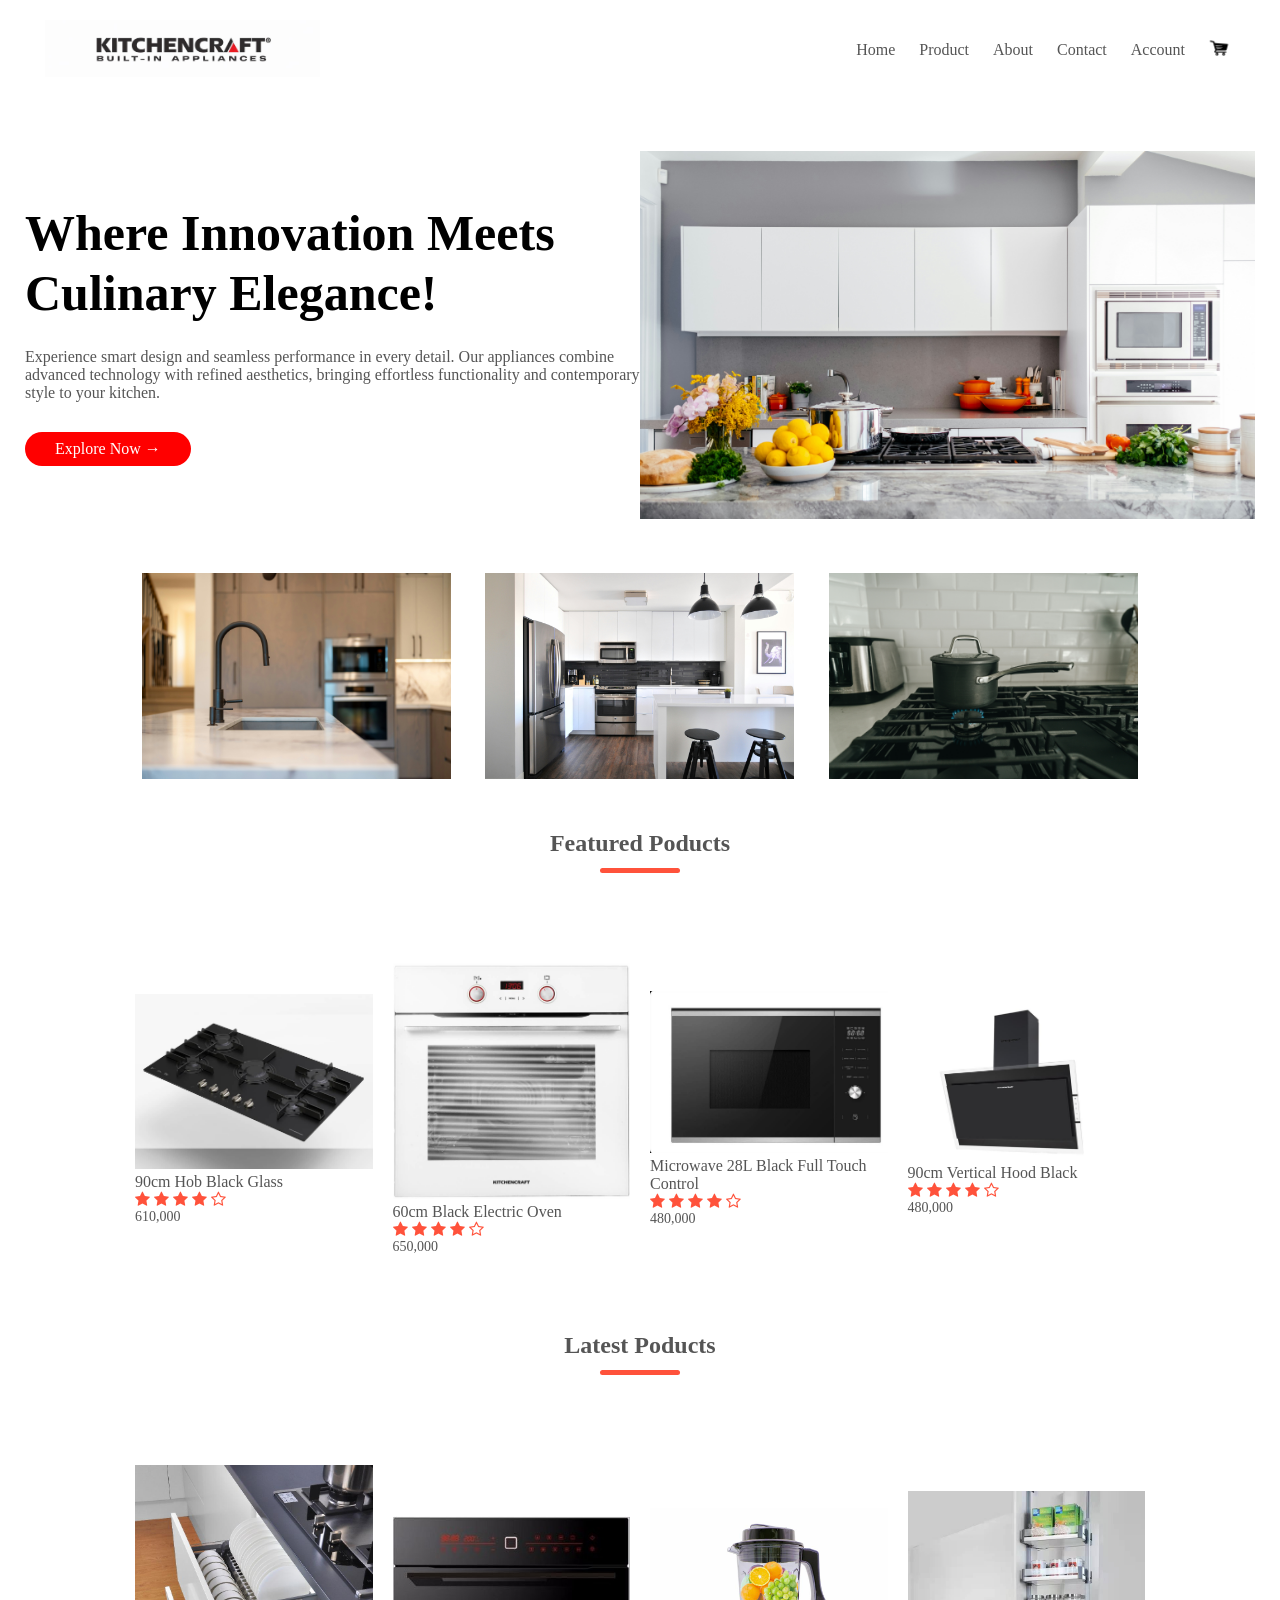
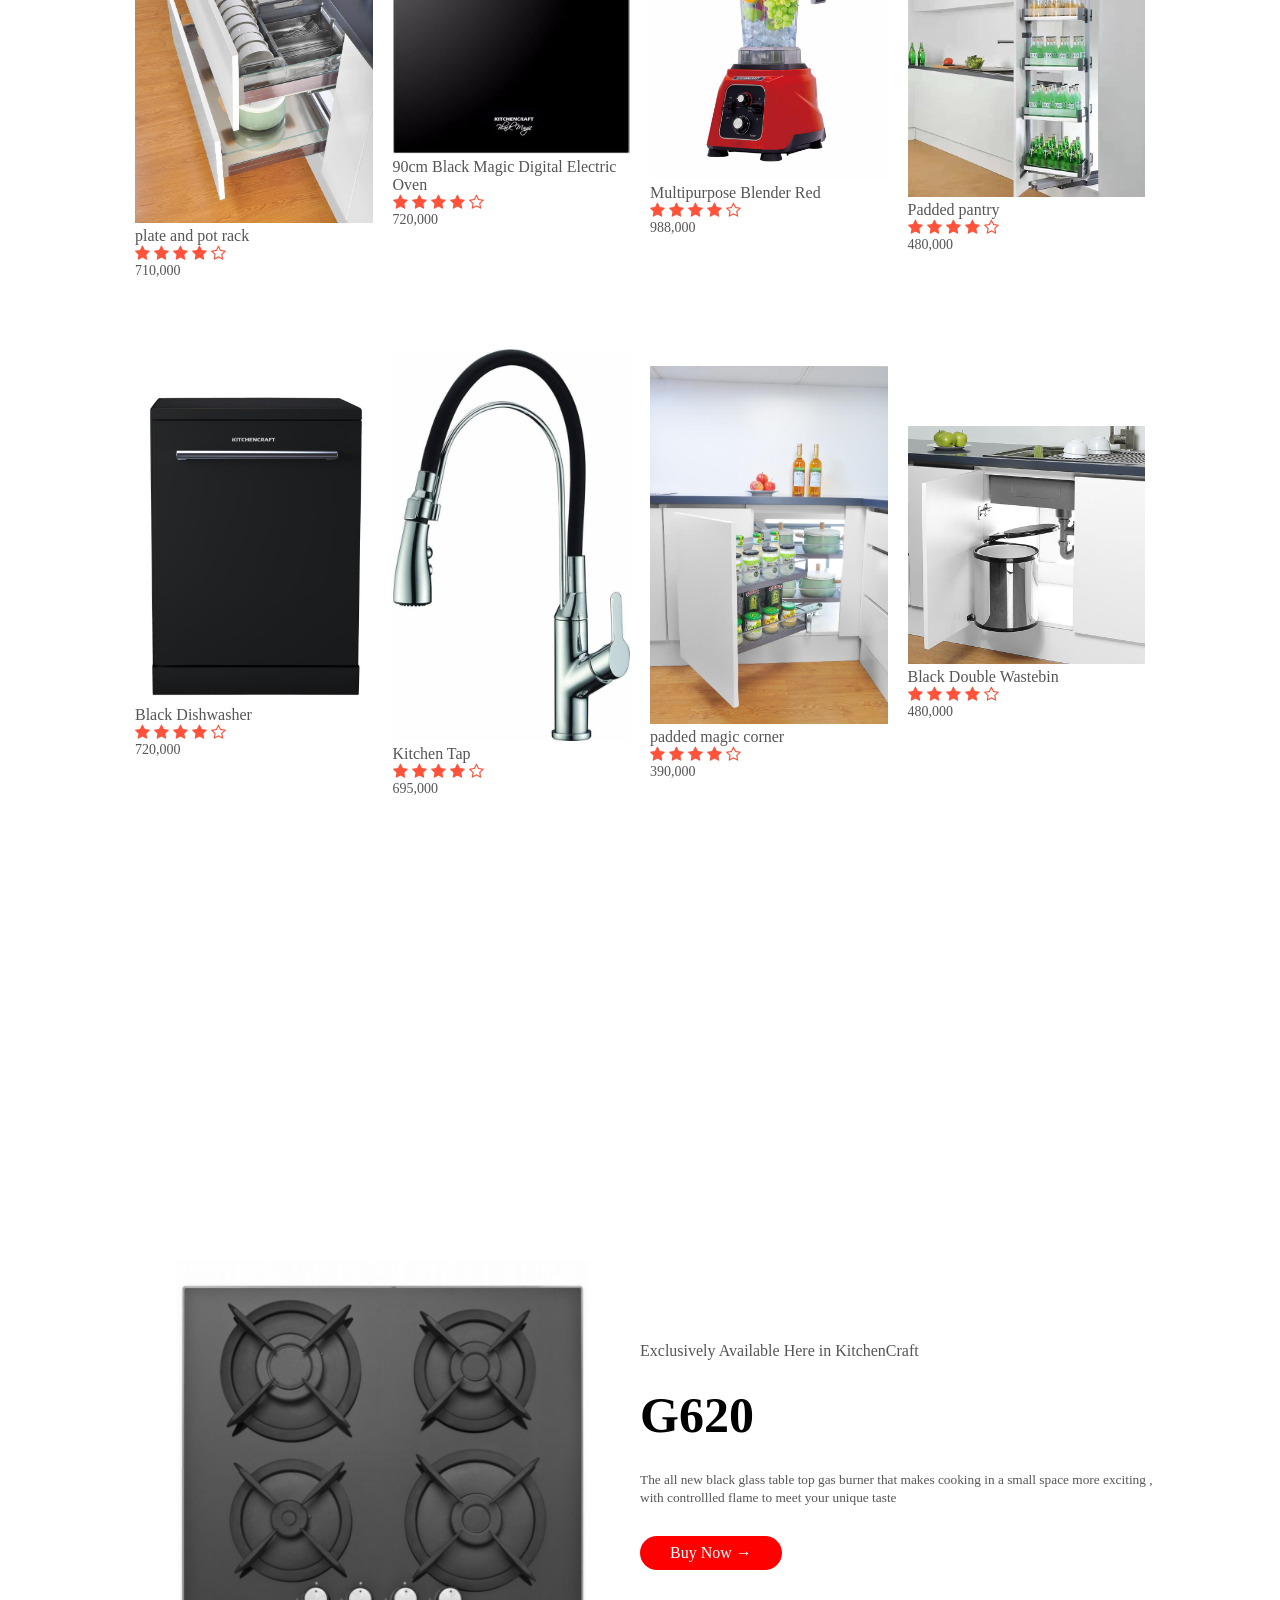
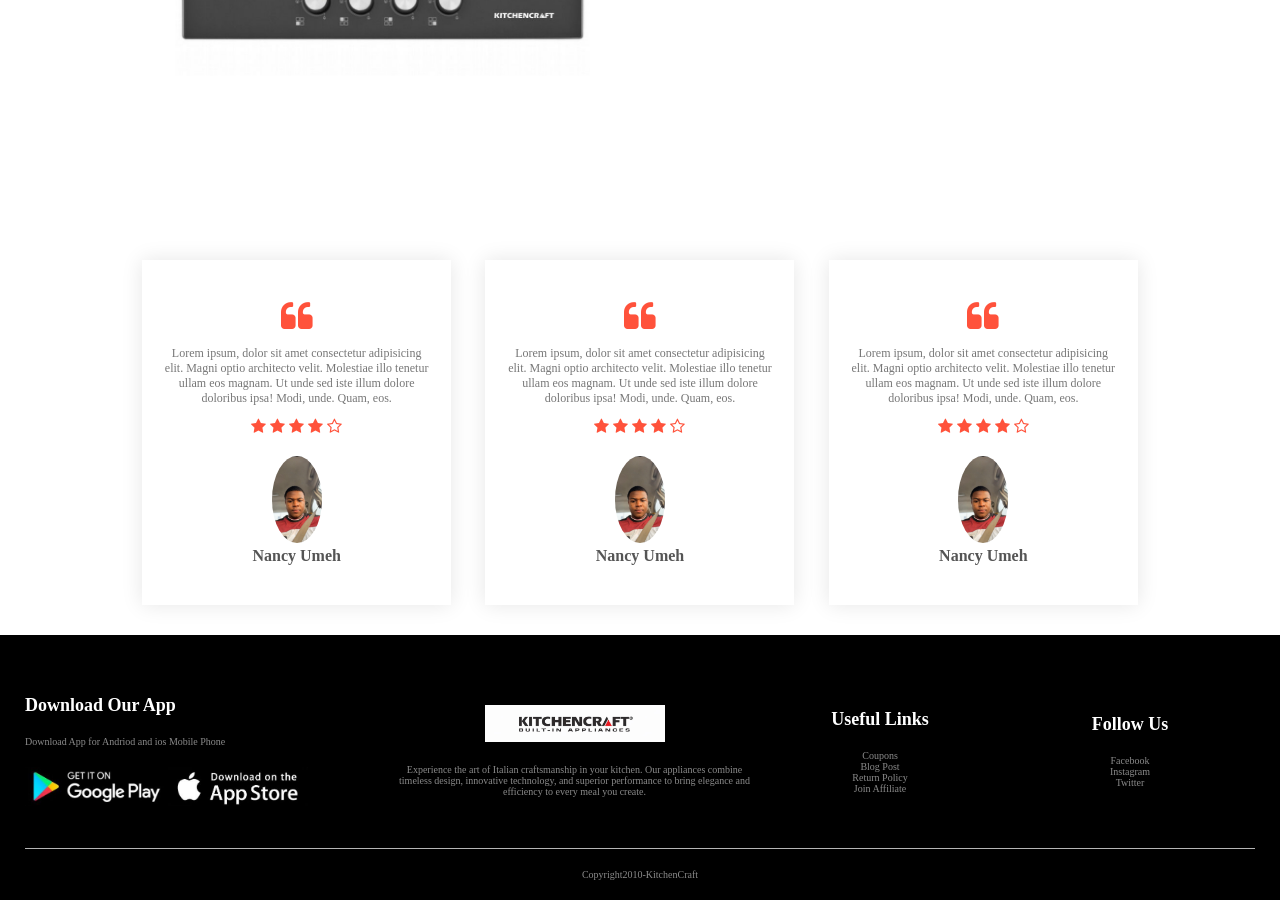
==== index.html @ 5a74c9a2 "initial commit" ====
<!doctype html>
<html lang="en">
  <head>
    <meta charset="UTF-8" />
    <meta name="Viewport" content="width=device-width,initial-scale=1.0 " />
    <title>Kitchencraft</title>
    <link rel="stylesheet" href="style.css" />
    <link rel="preconnect" href="https://fonts.googleapis.com" />
    <link rel="preconnect" href="https://fonts.gstatic.com" crossorigin />
    <link
      href="https://fonts.googleapis.com/css2?family=Poppins:wght@300;400;500;600;700&display=swap"
      rel="stylesheet"
    />
    <link
      rel="stylesheet"
      href="https://cdnjs.cloudflare.com/ajax/libs/font-awesome/4.7.0/css/font-awesome.min.css"
    />
  </head>
  <body>
    <div class="header">
      <div class="container">
       <div class="navbar">
          <div class="logo">
           <a href="index.html"><img src="images/logo 2.jpeg" width="275px" />
           </a>
          </div>
          <nav>
            <ul id="MenueItems">
              <li><a href="index.html">Home</a></li>
              <li><a href="product.html">Product</a></li>
              <li><a href="">About</a></li>
              <li><a href="">Contact</a></li>
              <li><a href="account.html">Account</a></li>
            </ul>
          </nav>
          <a href="cart.html"><img src="images/cart .jpeg" width=" 30px" height="30px" /></a>
          <img
            src="images/logo/nav bar.jpeg"
            class="menu-icon"
            onclick="menutoggle()"
          />
        </div>
        <div class="row">
          <div class="col-2">
            <h1>
              Where Innovation Meets <br />
              Culinary Elegance!
            </h1>
            <p>
              Experience smart design and seamless performance in every detail.
              Our appliances combine advanced technology with refined
              aesthetics, bringing effortless functionality and contemporary
              <br />
              style to your kitchen.
            </p>
            <a href="" class="btn">Explore Now &#8594;</a>
          </div>
          <div class="col-2">
            <img src="images/background.jpg" />
          </div>
        </div>
      </div>
    </div>
    <!-- ----featured categoeies---- -->
    <div class="categerioes">
      <div class="small-container">
        <div class="row">
          <div class="col-3">
            <img src="images/franco-debartolo-lIgRLbfp0VA-unsplash.jpg" />
          </div>

          <div class="col-3">
            <img src="images/naomi-hebert-MP0bgaS_d1c-unsplash.jpg" />
          </div>

          <div class="col-3">
            <img src="images/henry-kobutra-YheyZWA3ZKU-unsplash.jpg" />
          </div>
        </div>
      </div>
    </div>

    <!-- ----featured product---- -->
    <div class="small-container">
      <h2 class="title">Featured Poducts</h2>
      <div class="row">
        <div class="col-4">
          <a href="product details.html  "></a><img src="images/COOKERS/2.jpeg" /></a>
          <a href="product details.html"><h4>90cm Hob Black Glass</h4></a>
          <div class="rating">
            <i class="fa fa-star"></i>
            <i class="fa fa-star"></i>
            <i class="fa fa-star"></i>
            <i class="fa fa-star"></i>
            <i class="fa fa-star-o"></i>
          </div>
          <p>610,000</p>
        </div>
        <div class="col-4">
          <img src="images/OVEN/2.jpeg" />
          <h4>60cm Black Electric Oven</h4>
          <div class="rating">
            <i class="fa fa-star"></i>
            <i class="fa fa-star"></i>
            <i class="fa fa-star"></i>
            <i class="fa fa-star"></i>
            <i class="fa fa-star-o"></i>
          </div>
          <p>650,000</p>
        </div>
        <div class="col-4">
          <img src="images/MICROWAVE/2.jpeg" />
          <h4>Microwave 28L Black Full Touch Control</h4>
          <div class="rating">
            <i class="fa fa-star"></i>
            <i class="fa fa-star"></i>
            <i class="fa fa-star"></i>
            <i class="fa fa-star"></i>
            <i class="fa fa-star-o"></i>
          </div>
          <p>480,000</p>
        </div>
        <div class="col-4">
          <img src="images/extractor/1.jpeg" />
          <h4>90cm Vertical Hood Black</h4>
          <div class="rating">
            <i class="fa fa-star"></i>
            <i class="fa fa-star"></i>
            <i class="fa fa-star"></i>
            <i class="fa fa-star"></i>
            <i class="fa fa-star-o"></i>
          </div>
          <p>480,000</p>
        </div>
      </div>
      <h2 class="title">Latest Poducts</h2>

      <div class="row">
        <div class="col-4">
          <img src="images/plate and pot rack/1.jpeg" />
          <h4>plate and pot rack</h4>
          <div class="rating">
            <i class="fa fa-star"></i>
            <i class="fa fa-star"></i>
            <i class="fa fa-star"></i>
            <i class="fa fa-star"></i>
            <i class="fa fa-star-o"></i>
          </div>
          <p>710,000</p>
        </div>
        <div class="col-4">
          <img src="images/OVEN/3.jpeg" />
          <h4>90cm Black Magic Digital Electric Oven</h4>
          <div class="rating">
            <i class="fa fa-star"></i>
            <i class="fa fa-star"></i>
            <i class="fa fa-star"></i>
            <i class="fa fa-star"></i>
            <i class="fa fa-star-o"></i>
          </div>
          <p>720,000</p>
        </div>
        <div class="col-4">
          <img src="images/blender/1.jpeg" />
          <h4>Multipurpose Blender Red</h4>
          <div class="rating">
            <i class="fa fa-star"></i>
            <i class="fa fa-star"></i>
            <i class="fa fa-star"></i>
            <i class="fa fa-star"></i>
            <i class="fa fa-star-o"></i>
          </div>
          <p>988,000</p>
        </div>
        <div class="col-4">
          <img src="images/pantry/1.jpeg" />
          <h4>Padded pantry</h4>
          <div class="rating">
            <i class="fa fa-star"></i>
            <i class="fa fa-star"></i>
            <i class="fa fa-star"></i>
            <i class="fa fa-star"></i>
            <i class="fa fa-star-o"></i>
          </div>
          <p>480,000</p>
        </div>
      </div>
      <div class="row">
        <div class="col-4">
          <img src="images/dish washer/black.jpeg" />
          <h4>Black Dishwasher</h4>
          <div class="rating">
            <i class="fa fa-star"></i>
            <i class="fa fa-star"></i>
            <i class="fa fa-star"></i>
            <i class="fa fa-star"></i>
            <i class="fa fa-star-o"></i>
          </div>
          <p>720,000</p>
        </div>
        <div class="col-4">
          <img src="images/taps/3.jpeg" />
          <h4>Kitchen Tap</h4>
          <div class="rating">
            <i class="fa fa-star"></i>
            <i class="fa fa-star"></i>
            <i class="fa fa-star"></i>
            <i class="fa fa-star"></i>
            <i class="fa fa-star-o"></i>
          </div>
          <p>695,000</p>
        </div>
        <div class="col-4">
          <img src="images/magic corner/1.jpeg" />
          <h4>padded magic corner</h4>
          <div class="rating">
            <i class="fa fa-star"></i>
            <i class="fa fa-star"></i>
            <i class="fa fa-star"></i>
            <i class="fa fa-star"></i>
            <i class="fa fa-star-o"></i>
          </div>
          <p>390,000</p>
        </div>
        <div class="col-4">
          <img src="images/waste bin/1.jpeg" />
          <h4>Black Double Wastebin</h4>
          <div class="rating">
            <i class="fa fa-star"></i>
            <i class="fa fa-star"></i>
            <i class="fa fa-star"></i>
            <i class="fa fa-star"></i>
            <i class="fa fa-star-o"></i>
          </div>
          <p>480,000</p>
        </div>
      </div>
    </div>
    <!-- offer -->
    <div class="offer">
      <div class="small-container">
        <div class="row">
          <div class="col-2">
            <img src="images/COOKERS/" alt="" />
          </div>
          <div class="col-2"></div>
        </div>
      </div>
    </div>
    <div class="offer">
      <div class="small-container">
        <div class="row">
          <div class="col-2">
            <img src="images/60cm cooker/1.jpeg" class="offer-img" />
          </div>
          <div class="col-2">
            <p>Exclusively Available Here in KitchenCraft</p>
            <h1>G620</h1>
            <small
              >The all new black glass table top gas burner that makes cooking
              in a small space more exciting , with controllled flame to meet
              your unique taste</small
            >

            <br />
            <a href="" class="btn">Buy Now &#8594;</a>
          </div>
        </div>
      </div>
    </div>
    <!-- testimonial -->
    <div class="testimonial">
      <div class="small-container">
        <div class="row">
          <div class="col-3">
            <i class="fa fa-quote-left"></i>
            <p>
              Lorem ipsum, dolor sit amet consectetur adipisicing elit. Magni
              optio architecto velit. Molestiae illo tenetur ullam eos magnam.
              Ut unde sed iste illum dolore doloribus ipsa! Modi, unde. Quam,
              eos.
            </p>
            <div class="rating">
              <i class="fa fa-star"></i>
              <i class="fa fa-star"></i>
              <i class="fa fa-star"></i>
              <i class="fa fa-star"></i>
              <i class="fa fa-star-o"></i>
            </div>
            <img src="images/users/1.jpeg" />
            <h3>Nancy Umeh</h3>
          </div>
          <div class="col-3">
            <i class="fa fa-quote-left"></i>
            <p>
              Lorem ipsum, dolor sit amet consectetur adipisicing elit. Magni
              optio architecto velit. Molestiae illo tenetur ullam eos magnam.
              Ut unde sed iste illum dolore doloribus ipsa! Modi, unde. Quam,
              eos.
            </p>
            <div class="rating">
              <i class="fa fa-star"></i>
              <i class="fa fa-star"></i>
              <i class="fa fa-star"></i>
              <i class="fa fa-star"></i>
              <i class="fa fa-star-o"></i>
            </div>
            <img src="images/users/1.jpeg" />
            <h3>Nancy Umeh</h3>
          </div>
          <div class="col-3">
            <i class="fa fa-quote-left"></i>
            <p>
              Lorem ipsum, dolor sit amet consectetur adipisicing elit. Magni
              optio architecto velit. Molestiae illo tenetur ullam eos magnam.
              Ut unde sed iste illum dolore doloribus ipsa! Modi, unde. Quam,
              eos.
            </p>
            <div class="rating">
              <i class="fa fa-star"></i>
              <i class="fa fa-star"></i>
              <i class="fa fa-star"></i>
              <i class="fa fa-star"></i>
              <i class="fa fa-star-o"></i>
            </div>
            <img src="images/users/1.jpeg" />
            <h3>Nancy Umeh</h3>
          </div>
        </div>
      </div>
    </div>
    <!-- brands
    <div class="brands">
      <div class="small-container">
        <div class="row">
          <div class="col-5">
            <img src="images/logo 2.jpeg" alt="" />
          </div>
        </div>
      </div>
    </div> -->
    <!-- footer -->
    <div class="footer">
      <div class="container">
        <div class="row">
          <div class="footer-col-1">
            <h3>Download Our App</h3>
            <p>Download App for Andriod and ios Mobile Phone</p>
            <div class="app-logo">
              <img src="images/logo/andriod.jpeg" />
              <img src="images/logo/apple.jpeg" alt="" />
            </div>
          </div>
          <div class="footer-col-2">
            <img src="images/logo 2.jpeg" alt="" />
            <p>
              Experience the art of Italian craftsmanship in your kitchen. Our
              appliances combine timeless design, innovative technology, and
              superior performance to bring elegance and efficiency to every
              meal you create.
            </p>
          </div>
          <div class="footer-col-3">
            <h3>Useful Links</h3>
            <ul>
              <li>Coupons</li>
              <li>Blog Post</li>
              <li>Return Policy</li>
              <li>Join Affiliate</li>
            </ul>
          </div>
          <div class="footer-col-4">
            <h3>Follow Us</h3>
            <ul>
              <li>Facebook</li>
              <li>Instagram</li>
              <li>Twitter</li>
            </ul>
          </div>
        </div>
        <hr />
        <p class="copyright">Copyright2010-KitchenCraft</p>
      </div>
    </div>
    <!-- js for toggle menu -->
    <script>
      var MenueItems = document.getElementById("MenueItems");

      MenueItems.style.maxHeight = "0px";

      function menutoggle() {
        if (MenueItems.style.maxHeight == "0px") {
          MenueItems.style.maxHeight = "200px";
        } else {
          MenueItems.style.maxHeight = "0px";
        }
      }
    </script>
  </body>
</html>
---- style.css ----
*{
    margin: 0;
    padding: 0;
    box-sizing: border-box;
}
body{
    .poppins-light {
  font-family: "Poppins", sans-serif;
  font-weight: 300;
  font-style: normal;
}

.poppins-regular {
  font-family: "Poppins", sans-serif;
  font-weight: 400;
  font-style: normal;
}

.poppins-medium {
  font-family: "Poppins", sans-serif;
  font-weight: 500;
  font-style: normal;
}

.poppins-semibold {
  font-family: "Poppins", sans-serif;
  font-weight: 600;
  font-style: normal;
}

.poppins-bold {
  font-family: "Poppins", sans-serif;
  font-weight: 700;
  font-style: normal;
}

}
.navbar{
    display: flex;
    align-items: center;
    padding: 20px
}
nav{
    flex: 1;
    text-align: right;
}
nav ul{
    display: inline-block;
    list-style-type: none;
}
nav ul li{
    display: inline-block;
    margin-right: 20px;
}
a{
    text-decoration: none;
    color: #555;
}
p{
    color: #555;
}
.container{
    max-width: 1300px;
    margin: auto;
    padding-left: 25px;
    padding-right: 25px;
}
 /* .hero {
    min-height: 100vh;
    background-image: url("images/background.jpg");
    background-position: center;
    background-size: cover;
    background-repeat: no-repeat;
 } */
.row{
    display: flex;
    align-items: center;
    flex-wrap: wrap;
    justify-content: space-around;
}
.col-2{
    flex-basis: 50%;
    min-width: 300px;
    /* height: 100vh; */
}
.col-2 img{
    max-width: 100%;
    padding: 50px 0;
}
.col-2 h1 {
    font-size: 50px;
    line-height: 60px;
    margin: 25px 0;
   /* position: absolute;
   top: 60%;
   left: 30%;
   transform: translate(-50%, -50%);
   color: black;
   font-size: 38px; */
}
/* .col-2 p{
   position: absolute;
   top: 65%;
   left: 30%;
   transform: translate(-50%, -50%);
   color: black;
   font-size: 15px;
} */
.btn{
    display: inline-block;
    background:red;
    color: #fff;
    padding:8px 30px;
    margin: 30px 0;
    border-radius: 30px;
    transition: background 0.5s;
     /* position: absolute;
   top: 70%;
   left: 12%;
   transform: translate(-50%, -50%);
   color: black;
   font-size: 15px;
    display: inline-block;
    background:red;
    color: #fff;
    padding:8px 30px;
    border-radius: 30px; */
}
.btn:hover{
    background: #563434;
}
/* .header{
    background: radial-gradient(#fff,#ffd6d6);
} */
.header row{
    margin-top: 70px;
}
.categories{
    margin: 70px 0;
}
.col-3{
    flex-basis: 30%;
    min-width: 250px;
    margin-bottom: 30px;
}
.col-3 img{
    width: 100%;
}
.small-container{
    max-width: 1080px;
    margin: auto;
    padding-left: 25px;
    padding-right: 25px;
}
.col-4{
    flex-basis: 25%;
    padding: 10px;
    min-width: 200px;
    margin-bottom: 50px;
    transition: transform 0.5s;
}
.col-4 img{
    width: 100%;
}
.title{
    text-align: center;
    margin: 0 auto 80px;
    position: relative;
    line-height: 60px;
    color: #555;


}
.title::after{
    content: '' ;
    background: #ff523b;
    width: 80px;
    height: 5px;
    border-radius: 5px;
    position: absolute;
    bottom: 0;
    left: 50%;
    transform: translateX(-50%);
}
h4{
    color: #555;
    font-weight: normal;
}
.col-4 p{
    font-size: 14px;
}
.rating .fa{
  color: #ff523b;
}
.col-4 :hover{
    transform: translateY(-5px);
}
/* offer */
.offer{
    /* background: radial-gradient(#fff,#ffd6d6); */
    margin-top: 80px;
    padding:30px 0;
} 
.col-2 .offer-img{
    padding: 50px;
}
small{
    color: #555;
}
 /* testimonial */
 .testimonial{
           padding-top: 100px;
 }
 .testimonial .col-3{
    text-align: center;
    padding: 40px 20px;
    box-shadow: 0 0 20px 0px rgba(0,0,0,0.1);
    cursor: pointer;
    transition: transform 0.5s;

 }
 .testimonial .col-3 img{
    width: 50px;
    margin-top: 20px;
    border-radius: 50%;

 }
 .testimonial .col-3:hover{
    transform: translateY(-10px);

 }
 .fa.fa-quote-left{
    font-size: 34px;
    color:#ff523b;
 }
 .col-3 p{
    font-size: 12px;
    margin: 12px 0;
    color: #777;
 }
 .testimonial .col-3 h3{
    font-weight: 600;
    color: #555 ;
    font-size: 16px;
 }

 
/* .col-5{
    width: 160px;

}
.col-5 img{
    width: 200%;
    cursor: pointer;
    filter:grayscale(100%);


}
.col-5 img:hover{
    filter: grayscale(0); 
} */
 /* cart */
 #cart{
    overflow-x: auto;
 }
 #cart-add {
    display: flex;
    flex-wrap: wrap;
    justify-content: space-between;
    margin-left: 10px;
 }
 #coupon{
    width: 50%;
    margin-bottom: 30px;

 }
 #coupon h3, 
 #subtotal h3{
    padding-bottom: 15px;

 }
 #coupon input{
    padding: 10px 20px;
    outline: none;
    width: 60%;
    margin-right: 10px;
    border: 1px solid #e2e9e1;
 }

 #coupon button,
 #subtotal button {
    background-color: #ff523b;
    color: white;
    padding: 10px 20px;
 }
 #subtotal  {
    width: 50%;
    margin-bottom: 30px;
     /* margin-right: 800px; */

    border: 1px solid #e2e9e1;
    padding:  30px;
 }

  #subtotal table{
    border-collapse: collapse;
    width: 100%;
    margin-bottom: 20PX;
  }
#subtotal table td{
    width: 50%;
    border: 1px solid #e2e9e1;
    padding: 10px;
    font-size: 13px;  
}






.footer{
    background: #000;
    color: #8a8a8a;
    font-size: 14%;
    padding: 60px 0 20px;
}
.footer p{
    color: #8a8a8a;
}
.footer h3{
    color: #fff;
    margin-bottom: 20px;
    font-size: 18px;
}
.footer-col-1, .footer-col-2, .footer-col-3, .footer-col-4{
    min-width: 250px;
    margin-bottom: 20px;
    font-size: 10px;
} 
.footer-col-1 {
    flex-basis: 30%;
}
.footer-col-2{
    flex: 1;
    text-align: center;
}
.footer-col-2 img{
    width: 180px;
    margin-bottom: 20px;
}
.footer-col-3,.footer-col-4{
    flex-basis: 12%;
    text-align: center;
}
ul{
    list-style-type: none  ;
}
.app-logo{
    margin-top: 20px;
}
.app-logo img{
    width: 140px; 
}
.footer hr{
    border: none;
    background: #b5b5b5;
    height: 1px;
    margin: 20px 0;
  
}
.copyright{
    text-align: center;
    font-size: 10px;
}
.menu-icon{
    width: 28px;
    margin-left:  20px; 
    display: none;
}
/* media query for menue */
@media only screen and (max-width: 800px){

    nav ul{
        position: absolute;
        top: 70px;
        left: 0;
        background: #333;
        width: 100%;
        overflow: hidden;
        transition: max-height 0.5s;
    }

    nav ul li{
        display: block;
        margin-right: 50px;
        margin-top: 10px;
        margin-bottom: 10px;
    }
    nav ul li a{
        color: #fff;  
    }
    .menu-icon{
        display: block;
        cursor: pointer;
    }
}
/* all products */
.row-2{
    justify-content: space-between;
    margin:100px auto 50px ;
}
select{
    border: 1px solid #ff523b;
    padding: 5px;
}
select:focus{
    outline: none;
}
.page-btn{
         margin: 0 auto 80px;
}
.page-btn span{
    display: inline-block;
    border: 1px solid #ff523b;
    margin-left: 10px;
    width: 40px;
    height: 40px;
    text-align: center;
    line-height: 40px;
    cursor: pointer;
}
.page-btn span:hover{
    background:  #ff523b;
    color: #fff;
}
/* single product details */
.single-product{
    margin-top: 80px0;
}
.single-product .col-2 img{
    padding: 20px;
}
.single-product h4{
    margin: 20px 0;
    font-size:22ppx ;
    font-weight: bold;
}
.single-product select{
    display: block;
    padding: 10px;
    margin-top: 20px;
}
.single-product input{
    width: 50px;
    height: 40px;
    padding-left: 10px;
    padding-right:  10px;
    font-size: 20px;
    margin-right: 10px;
    border: 1px solid #ff523b;
}
input:focus{
    outline: none;
}
.single-product .fa{
    color: #ff523b;
margin: left 10px; ;
}
 
/* cart items */
.cart{
    overflow-x: auto;
}
.cart-page{
    margin: 80px 200px;
}
table{
    width: 100%;
    border-collapse: collapse;
}
.cart-info{
    display: flex;
    flex-wrap: wrap;   
}
th{
    text-align: left;
    padding: 5px;
    color: #fff;
    background: #ff523b;
    font-weight: normal;
}
td{
    padding: 10px 5px;

}
td input{
    width: 40px;
    height: 30px;
    padding: 5px;
}
td a{
    color: #ff523b;
    font-size:12px
}
td img{
    width: 80px;
    height: 80px;
    margin-right: 10px;
}
/* .total-price{
    display: flex;
    justify-content: flex-end;
}
.total-price table{
    border-top: 3px solid #ff523b;
    width: 100%;
    max-width: 400px;

}
 td:last-child{
    text-align: right;
 }
 th:last-child{
    text-align: right;
 }
  */


 /* account page */
 .account-page{
    padding: 50px 0;
    background:  radial-gradient(#fff,#ffd6d6);
 }
 .form-container{
    background: #fff;
    width: 300px;
    height: 400px;
    position: relative;
    text-align: center;
    padding: 20px 0;
    margin: auto;
    box-shadow: 0 0 20px 0px rgba(0,0,0,0.1);
    overflow: hidden;
 }
 .form-container span{
    font-weight: bold;
    padding: 0 10px;
    color: #555;
    cursor: pointer;
    width: 100px;
    display: inline-block;
 }
 .form-btn{
    display: inline-block;

 }
 .form-container form{
    max-width: 300px;
    padding: 0 20px;
    position: absolute;
    top: 130px;
    transition: transform 1s;
   
 }
 form input{
    width: 100%;
    height: 30px;
    margin: 10px 0;
    padding: 0 10px;
    border: 1px solid #ccc;

 }
 form .btn{
    width: 100%;
    border: none;
    cursor: pointer;
    margin: 10px 0;
 }
 form .btn:focus{
    outline: none;   
 }
#LoginForm{
    left: -300px
}
#RegForm{
    left: 0;
}
form a{
    font-size: 12px;
}
#Indicator{
    width: 100px;
    border: none;
    background: #ff523b;
    height: 3px;
    margin-top: 8px;
    transform: translateX(100px);
    transition: transform 1s;
}

/* media query for less than 600 screen size */
@media only screen and (max-width: 600px){
    .row{
        text-align: center;
    }
    .col-2, .col-3, .col-4{
        flex-basis: 100px;
    }
    .single-product .row{
        text-align: left;

    }
    .single-product .col-2{
        padding: 20px o;
    }
    .single-product h1{
        font-size:26px;
        line-height: 32px;
    }
    .cart-info p{
        display: none;

    }
    /* cartpage */
 #cart-add {
    flex-direction: column;
 }
 #coupon {
    width: 100%;   
     
 }
 #subtotal{
    width: 100%;
    padding:20px;
 }
}
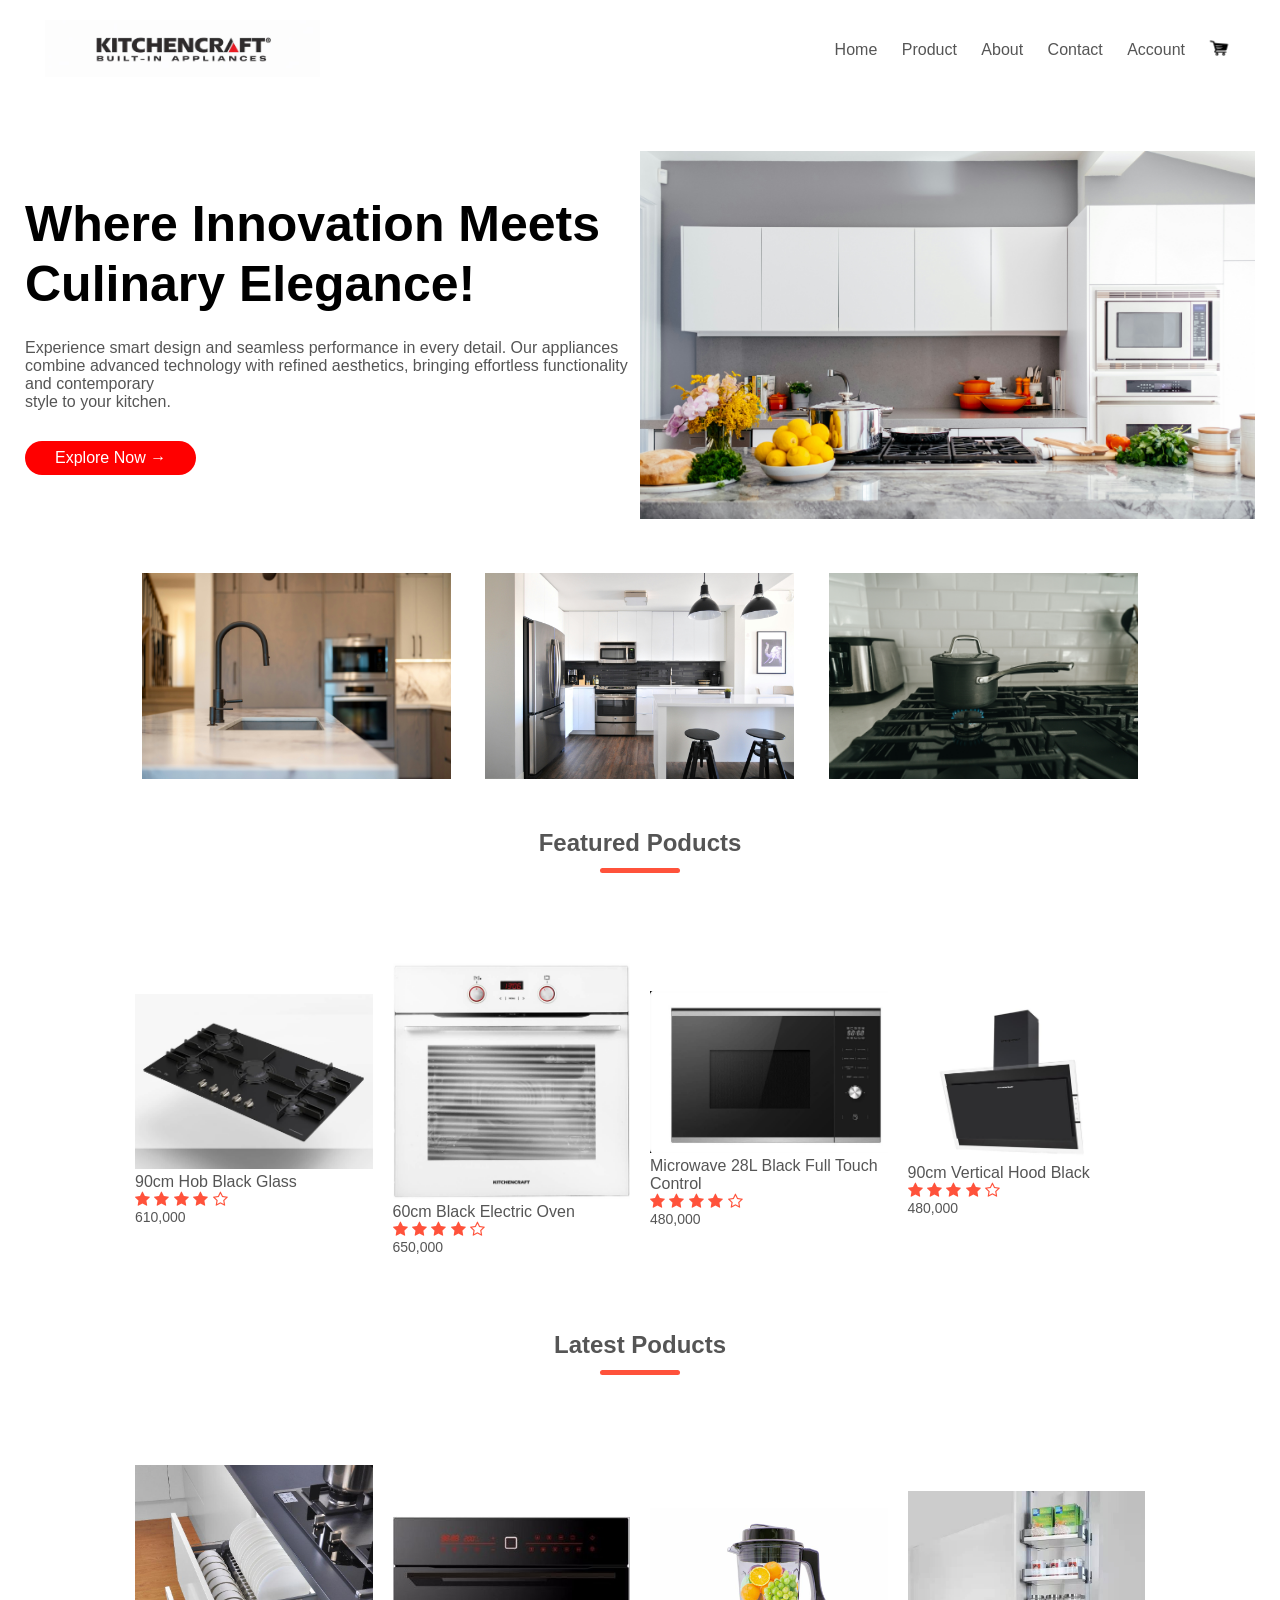
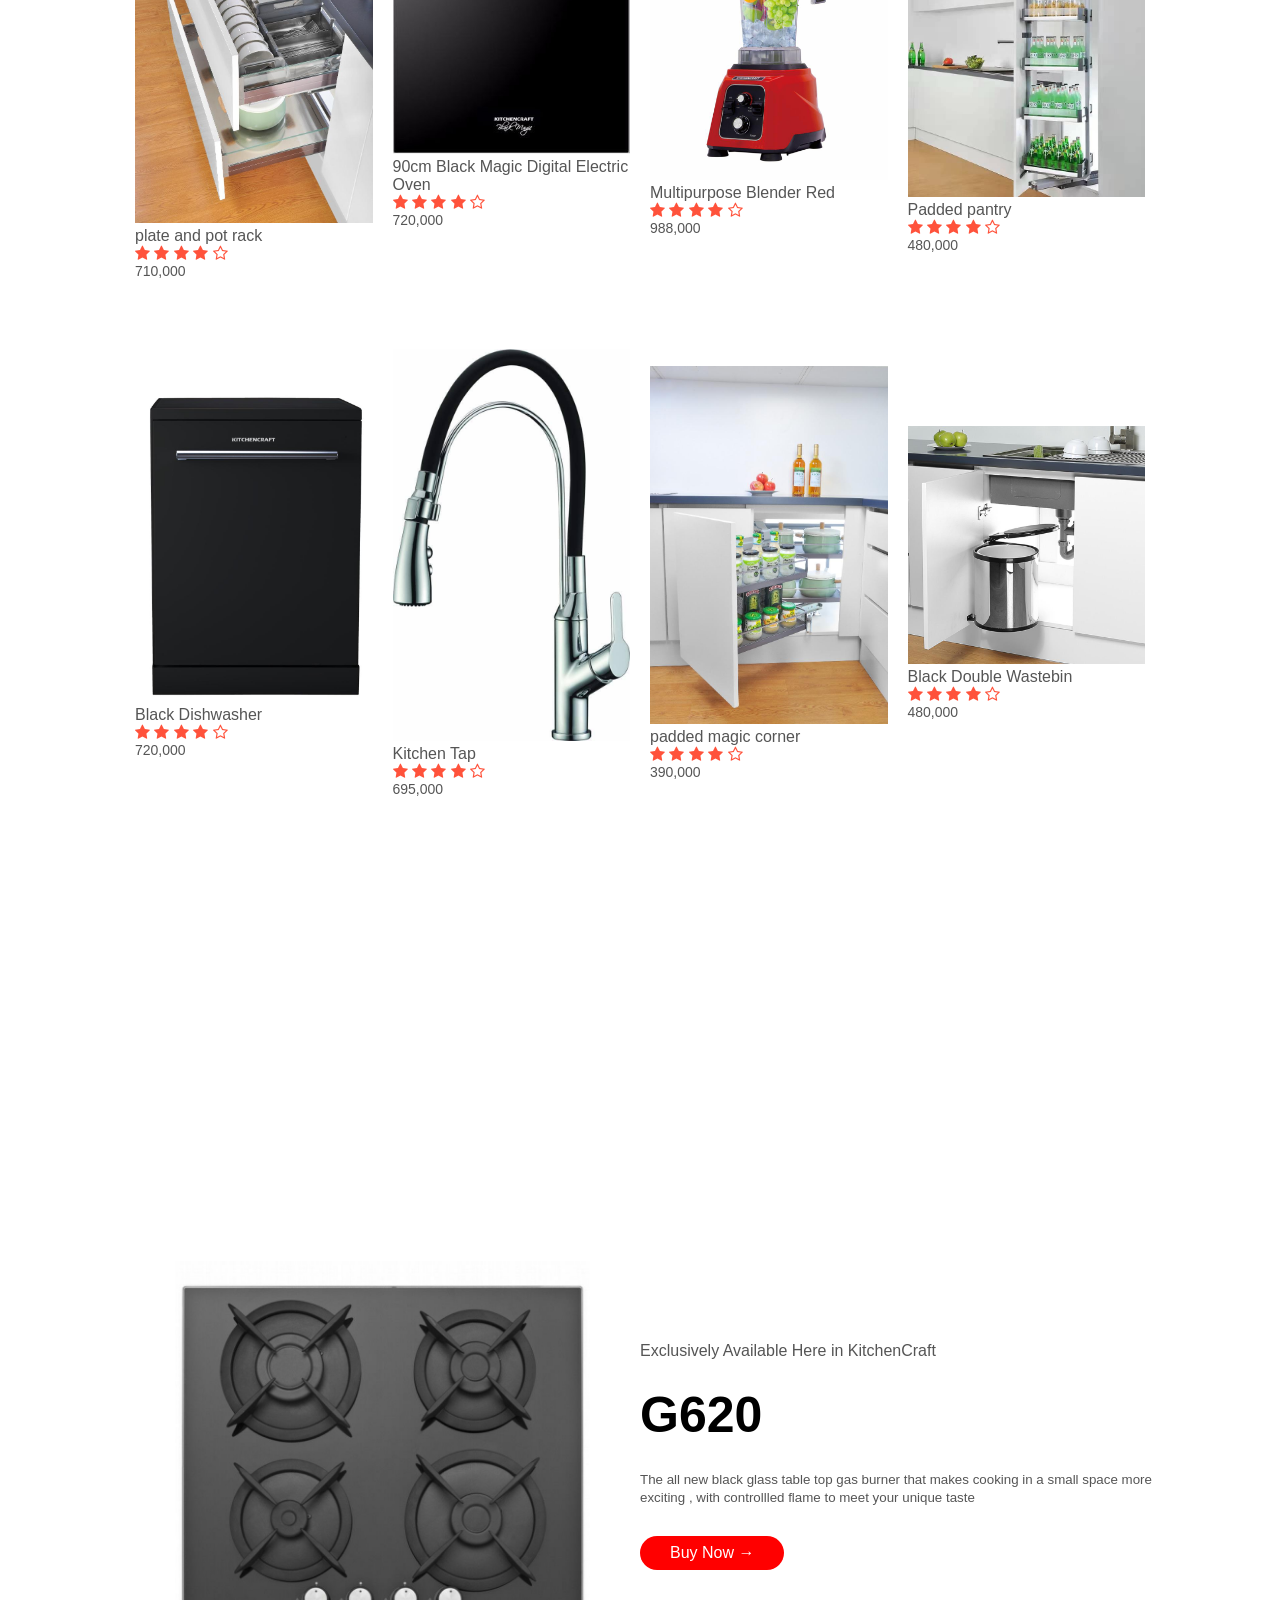
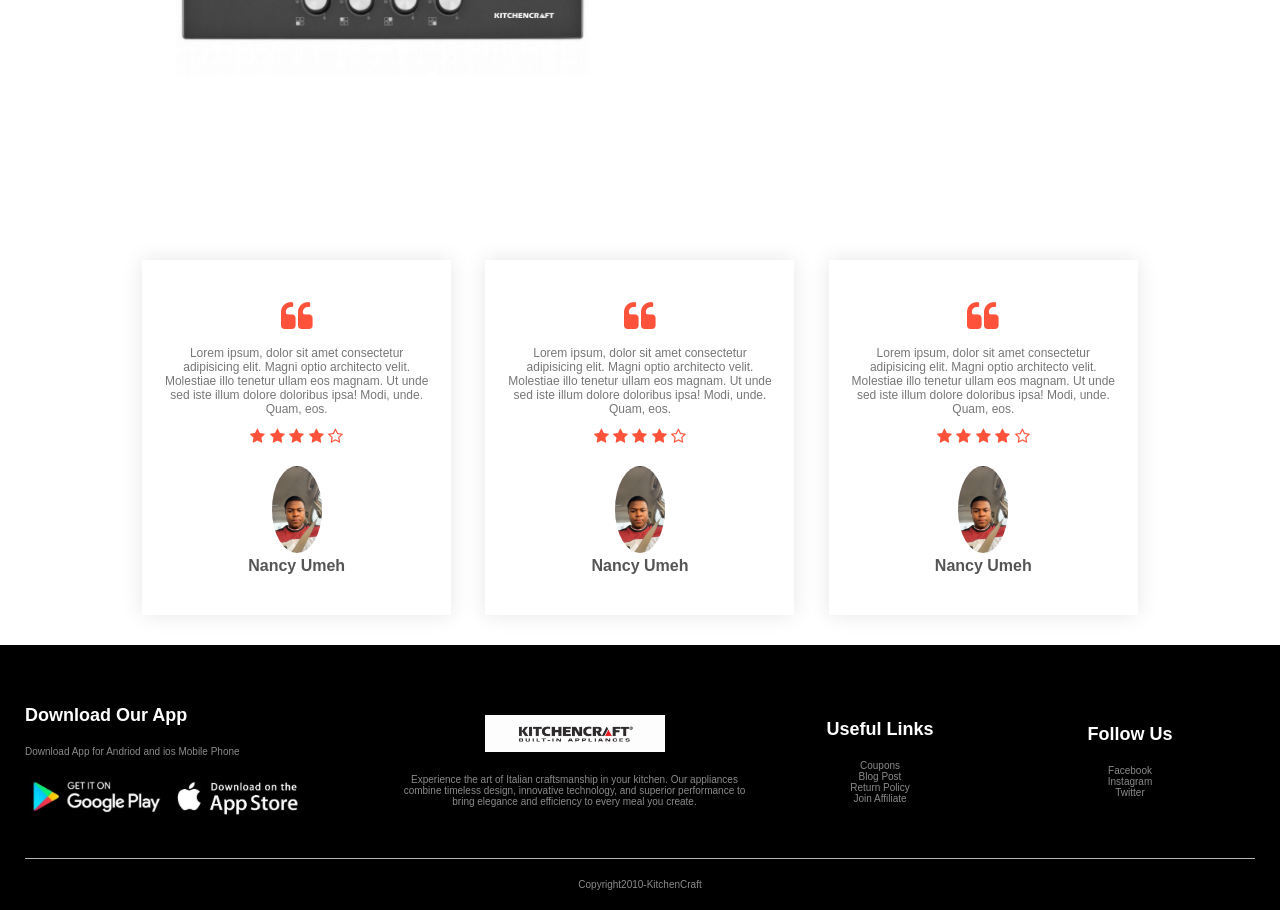
==== commit 7212f3df: "Add full functionality: working buttons, dropdowns, contact form, and shopping cart" ====
--- a/index.html
+++ b/index.html
@@ -28,8 +28,8 @@
             <ul id="MenueItems">
               <li><a href="index.html">Home</a></li>
               <li><a href="product.html">Product</a></li>
-              <li><a href="">About</a></li>
-              <li><a href="">Contact</a></li>
+              <li><a href="about.html">About</a></li>
+              <li><a href="contact.html">Contact</a></li>
               <li><a href="account.html">Account</a></li>
             </ul>
           </nav>
@@ -53,7 +53,7 @@
               <br />
               style to your kitchen.
             </p>
-            <a href="" class="btn">Explore Now &#8594;</a>
+            <a href="product.html" class="btn">Explore Now &#8594;</a>
           </div>
           <div class="col-2">
             <img src="images/background.jpg" />
@@ -85,7 +85,7 @@
       <h2 class="title">Featured Poducts</h2>
       <div class="row">
         <div class="col-4">
-          <a href="product details.html  "></a><img src="images/COOKERS/2.jpeg" /></a>
+          <a href="product details.html"><img src="images/COOKERS/2.jpeg" /></a>
           <a href="product details.html"><h4>90cm Hob Black Glass</h4></a>
           <div class="rating">
             <i class="fa fa-star"></i>
@@ -382,19 +382,12 @@
         <p class="copyright">Copyright2010-KitchenCraft</p>
       </div>
     </div>
+    <!-- External JavaScript -->
+    <script src="script.js"></script>
     <!-- js for toggle menu -->
     <script>
       var MenueItems = document.getElementById("MenueItems");
-
       MenueItems.style.maxHeight = "0px";
-
-      function menutoggle() {
-        if (MenueItems.style.maxHeight == "0px") {
-          MenueItems.style.maxHeight = "200px";
-        } else {
-          MenueItems.style.maxHeight = "0px";
-        }
-      }
     </script>
   </body>
 </html>
--- a/style.css
+++ b/style.css
@@ -4,7 +4,9 @@
     box-sizing: border-box;
 }
 body{
-    .poppins-light {
+    font-family: "Poppins", sans-serif;
+}
+.poppins-light {
   font-family: "Poppins", sans-serif;
   font-weight: 300;
   font-style: normal;
@@ -34,11 +36,10 @@
   font-style: normal;
 }
 
-}
 .navbar{
     display: flex;
     align-items: center;
-    padding: 20px
+    padding: 20px;
 }
 nav{
     flex: 1;
@@ -322,7 +323,7 @@
 .footer{
     background: #000;
     color: #8a8a8a;
-    font-size: 14%;
+    font-size: 14px;
     padding: 60px 0 20px;
 }
 .footer p{
@@ -436,14 +437,14 @@
 }
 /* single product details */
 .single-product{
-    margin-top: 80px0;
+    margin-top: 80px;
 }
 .single-product .col-2 img{
     padding: 20px;
 }
 .single-product h4{
     margin: 20px 0;
-    font-size:22ppx ;
+    font-size: 22px;
     font-weight: bold;
 }
 .single-product select{
@@ -465,7 +466,7 @@
 }
 .single-product .fa{
     color: #ff523b;
-margin: left 10px; ;
+    margin-left: 10px;
 }
  
 /* cart items */
@@ -501,7 +502,7 @@
 }
 td a{
     color: #ff523b;
-    font-size:12px
+    font-size: 12px;
 }
 td img{
     width: 80px;
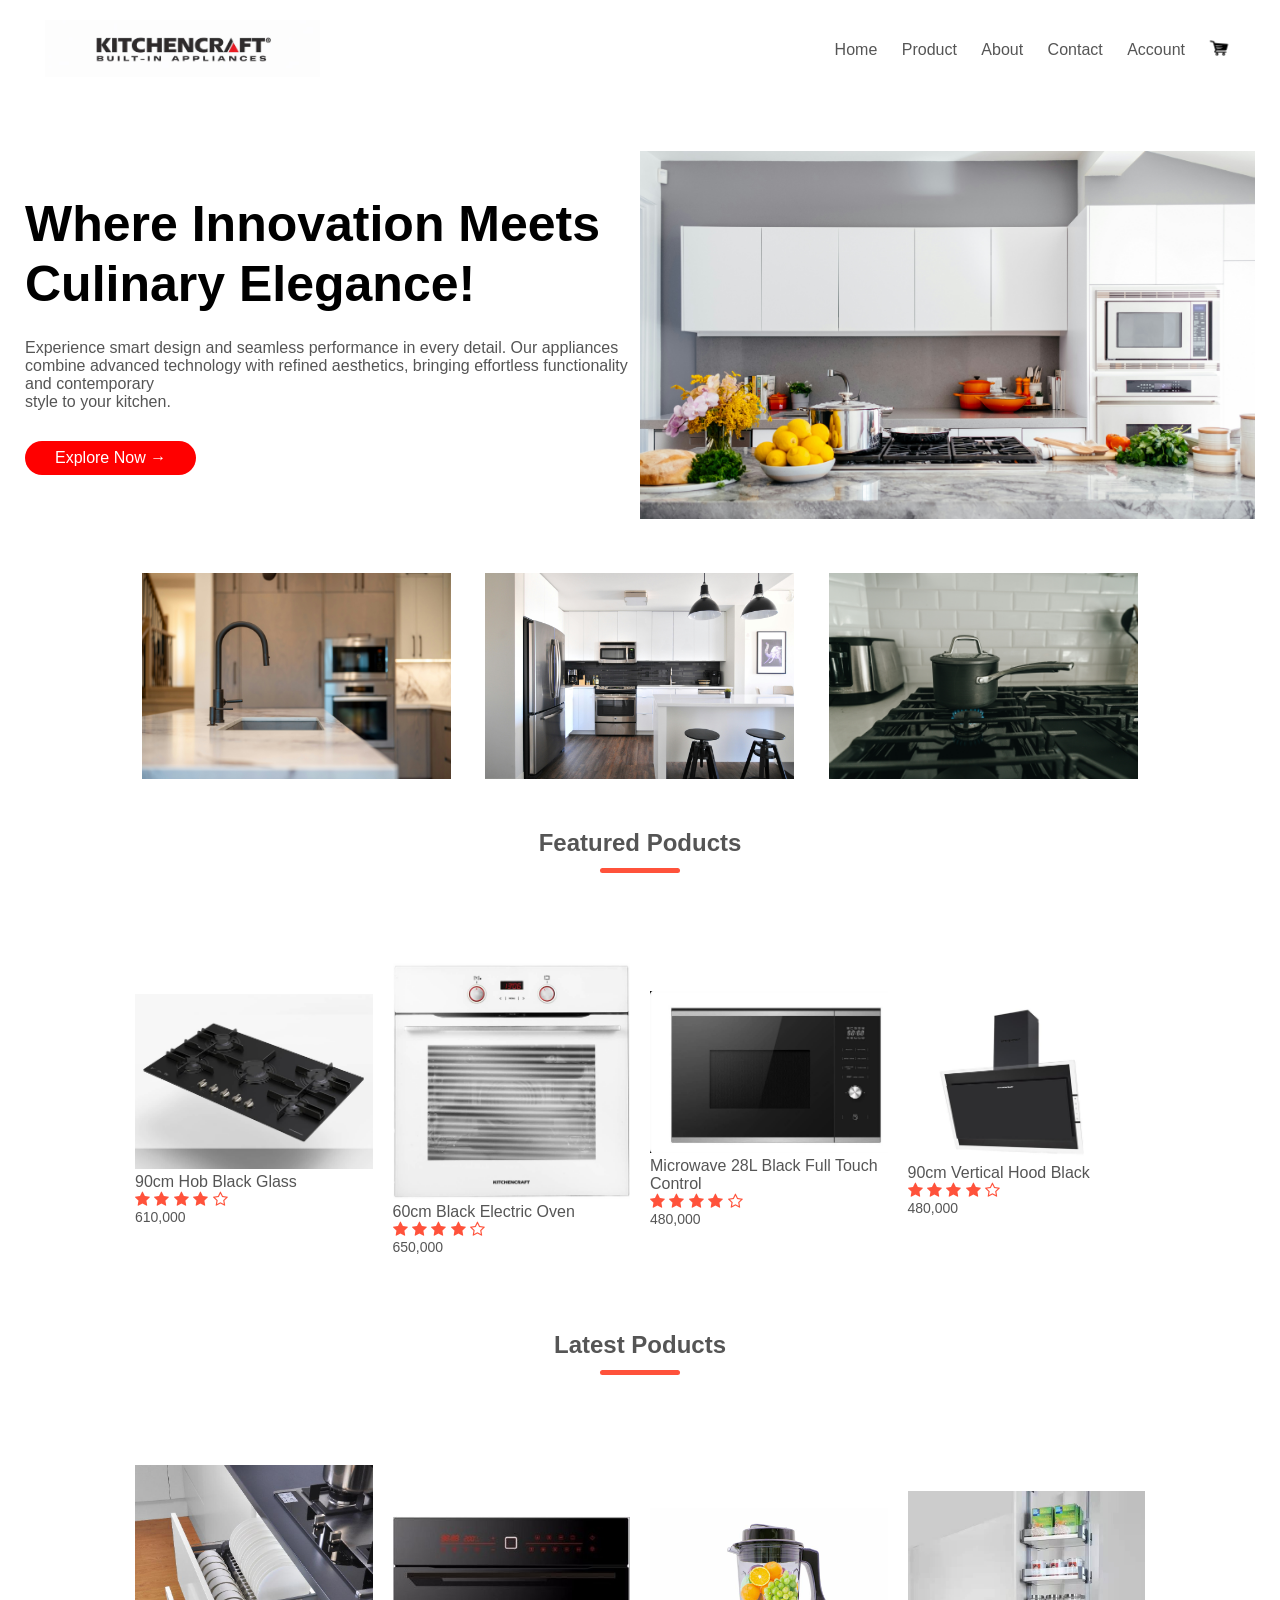
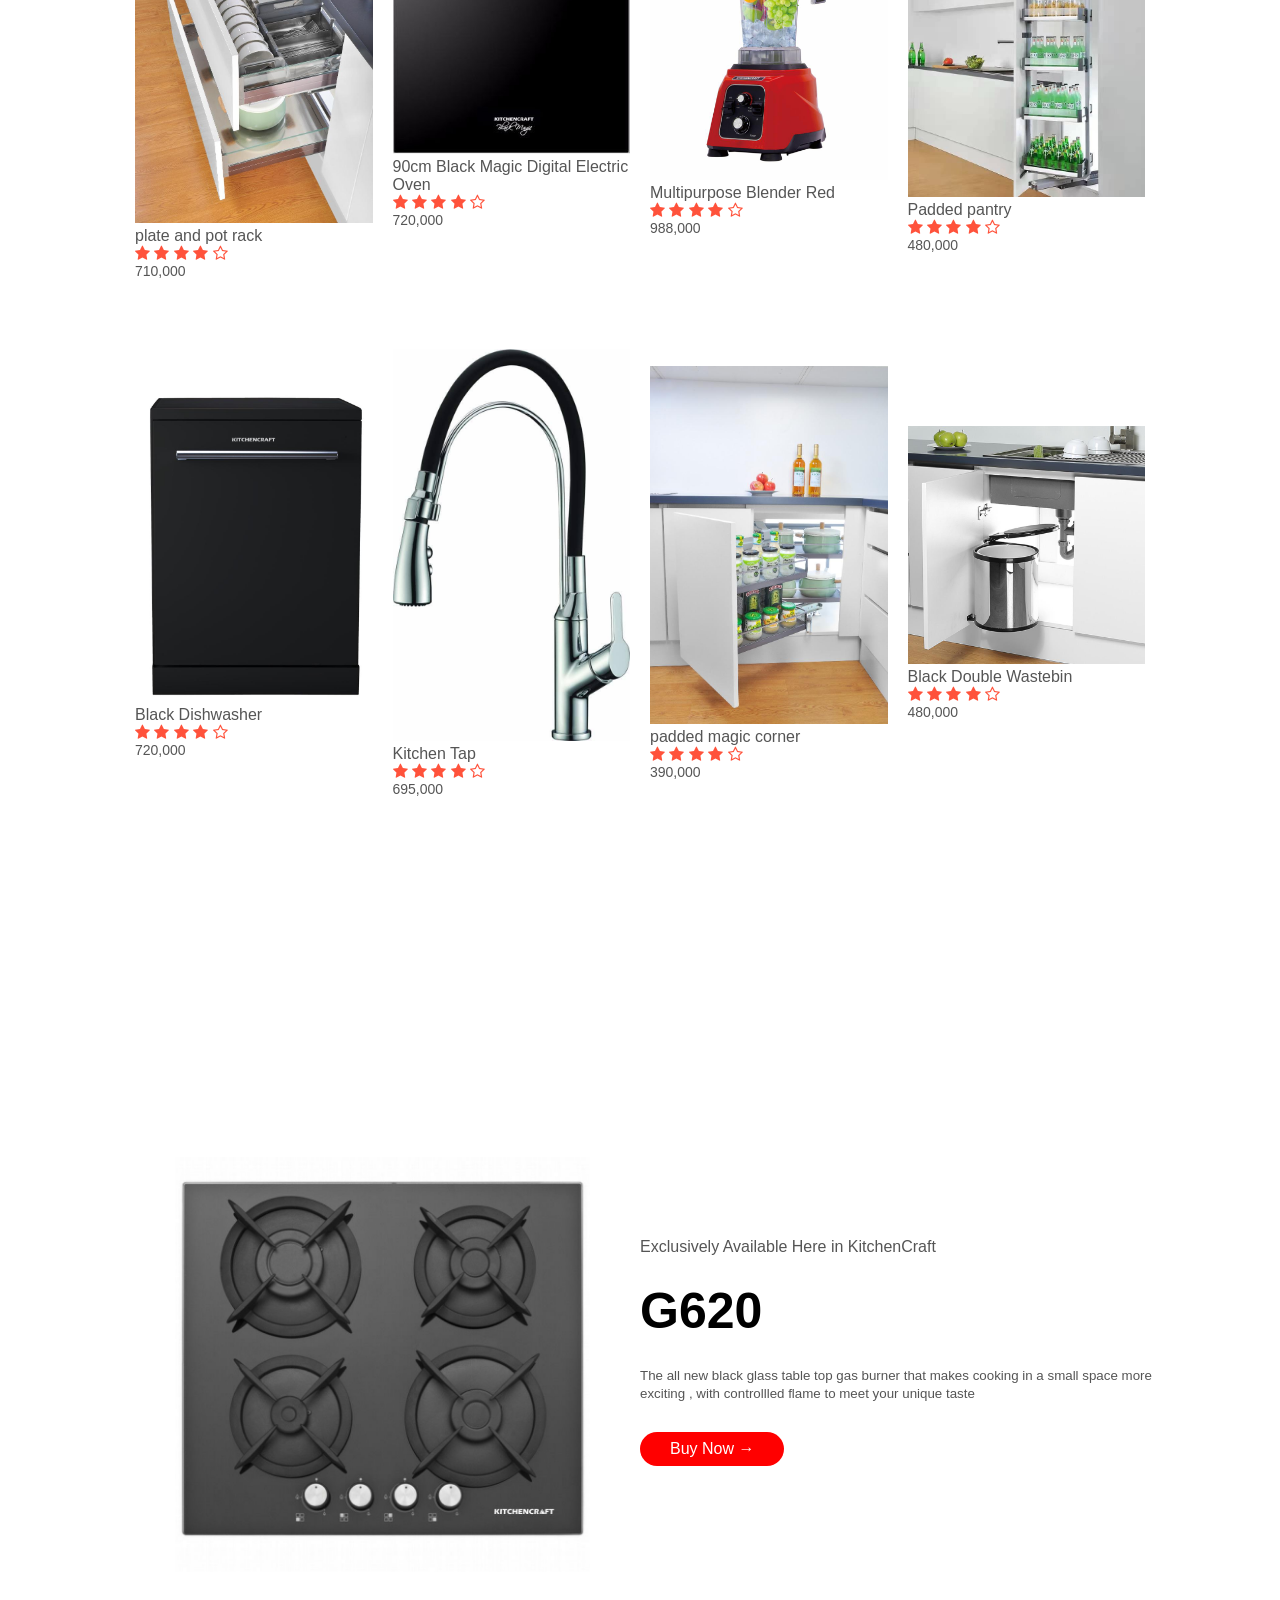
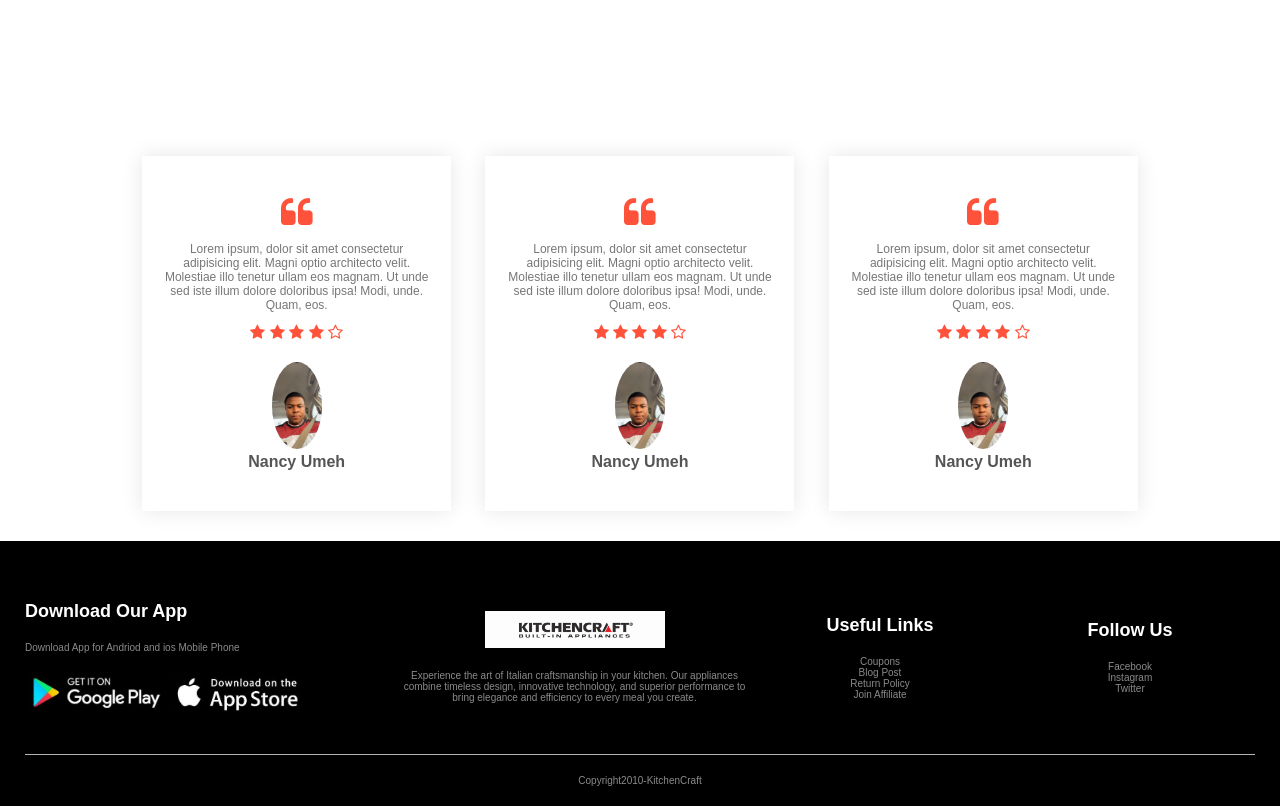
==== commit 5c98b396: "fixed code" ====
--- a/index.html
+++ b/index.html
@@ -241,7 +241,6 @@
       <div class="small-container">
         <div class="row">
           <div class="col-2">
-            <img src="images/COOKERS/" alt="" />
           </div>
           <div class="col-2"></div>
         </div>
@@ -263,7 +262,7 @@
             >
 
             <br />
-            <a href="" class="btn">Buy Now &#8594;</a>
+            <a href="product details.html" class="btn">Buy Now &#8594;</a>
           </div>
         </div>
       </div>
